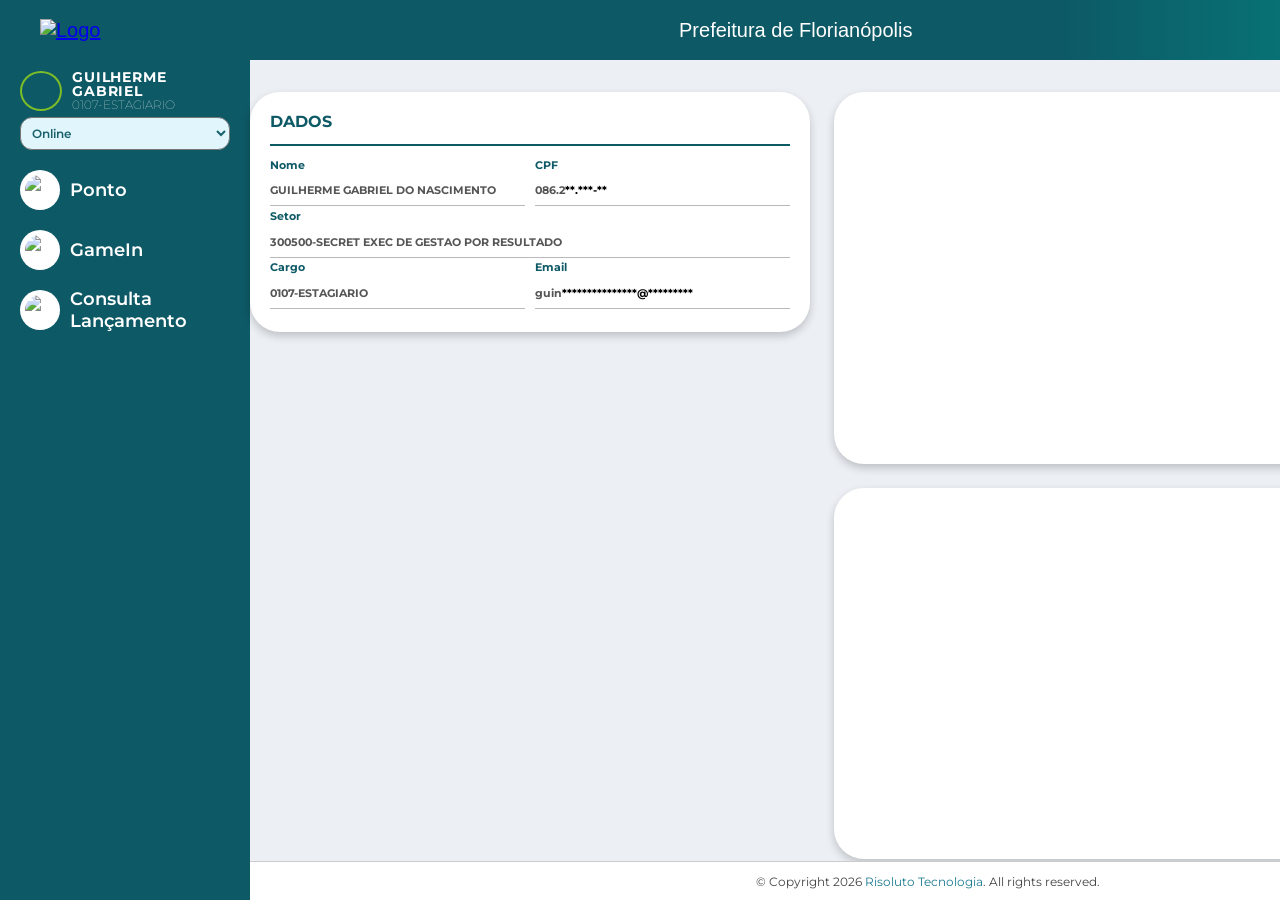
==== facein/facein.html @ f5a33a9f "Rename index.html to facein.html" ====
<!doctype html>
<html lang="pt-br">

<head>
    <meta charset="UTF-8" />
    <meta name="viewport" content="width=device-width, initial-scale=1.0" />
    <link rel="icon" type="image/x-icon" href="https://risoluto.4effect.com.br/faviconLogo.png" />
    <link rel="stylesheet" href="https://cdnjs.cloudflare.com/ajax/libs/font-awesome/7.0.1/css/all.min.css" />
    <link href="https://fonts.googleapis.com/css2?family=Montserrat:wght@400;700&display=swap" rel="stylesheet" />
    <link rel="stylesheet" href="../css/main.css" />
    <link rel="stylesheet" href="../css/header.css" />
    <link rel="stylesheet" href="../css/sidebar.css" />
    <link rel="stylesheet" href="../css/content.css" />
    <link rel="stylesheet" href="css/content.css" />
    <link rel="stylesheet" href="css/r-sidebar.css" />

    <title>Face-In</title>
</head>

<body>
    <div class="layout">
        <div class="main-header">
            <div class="menu">
                <i class="fa-solid fa-bars" id="menuToggle"></i>
                <div class="logo-container">
                    <a href="../index.html"><img
                            src="https://risoluto.4effect.com.br/content/6431367a41f82eb26218bc7eacbb597b.png"
                            width="200px;" alt="Logo" />
                    </a>
                </div>
            </div>
            <div class="empresa-container">
                <span>Prefeitura de Florianópolis</span>
            </div>
            <div class="header-user-container">
                <span class="clock">00:00:00</span>
                <img width="40" height="40" src="https://img.icons8.com/ios-filled/50/ffffff/fingerprint.png"
                    alt="fingerprint" class="fingerprint" />

                <i class="user fa fa-user"></i>
            </div>
        </div>

        <div class="sidebar">
            <div class="sidebar-menu">
                <div class="user-info">
                    <i class="user2 fa fa-user" id="borderColor"></i>
                    <div class="name-job-title">
                        <span>GUILHERME GABRIEL</span>
                        <p>0107-ESTAGIARIO</p>
                    </div>
                </div>

                <div class="user-status">
                    <select name="status" id="Status">
                        <option value="Online">Online</option>
                        <option value="Ausente">Ausente</option>
                        <option value="Ocupado">Ocupado</option>
                    </select>
                </div>

                <div class="ponto">
                    <a href="../ponto/gerenciamento-ponto.html"><img class="sidebar-fingerprint" width="30" height="30"
                            src="https://img.icons8.com/ios-filled/50/0c424e/fingerprint.png" alt="fingerprint" />
                        <span>Ponto</span>
                    </a>
                </div>
                <div class="game-in">
                    <a href=""><img width="30" height="30"
                            src="https://img.icons8.com/sf-black-filled/64/0d5965/controller.png" alt="controller" />
                        <span>GameIn</span>
                    </a>
                </div>
                <div class="consulta-lancamento">
                    <a href=""><img width="30" height="30"
                            src="https://img.icons8.com/ios/50/0d5965/printer-door-open.png" alt="printer-door-open" />
                        <span>Consulta Lançamento</span>
                    </a>
                </div>
            </div>
        </div>

        <main class="content">

            <div class="content-main">

                <div class="grid">

                    <div class="bloco dados">
                        <h4 style="color: #0d5965">DADOS</h4>
                        <hr>
                        <div class="grid-dados">
                            <div class="nome">
                                <h6 class="dados-title">Nome</h6>
                                <h6 class="dados-value">GUILHERME GABRIEL DO NASCIMENTO</h6>
                            </div>

                            <div class="cpf">
                                <h6 class="dados-title">CPF</h6>
                                <h6 class="dados-value">086.2<span>**.***-**</span></h6>
                            </div>

                            <div class="setor">
                                <h6 class="dados-title">Setor</h6>
                                <h6 class="dados-value">300500-SECRET EXEC DE GESTAO POR RESULTADO</h6>
                            </div>

                            <div class="cargo">
                                <h6 class="dados-title">Cargo</h6>
                                <h6 class="dados-value">0107-ESTAGIARIO</h6>
                            </div>

                            <div class="email">
                                <h6 class="dados-title">Email</h6>
                                <h6 class="dados-value">guin<span>***************@*********</span></h6>
                            </div>

                        </div>
                    </div>

                    <div class="bloco faltas"></div>
                    <div class="bloco pendencias"></div>

                </div>


                <div class="r-sidebar">
                    <div class="search">
                        <input type="text" placeholder="Buscar" />
                        <i class="fa-solid fa-magnifying-glass"></i>
                    </div>
                </div>

            </div>

            <footer class="content-footer">
                <span>© Copyright 2026 <a href="#">Risoluto Tecnologia</a>. All rights reserved.</span>
            </footer>


            

        </main>

    </div>
    <script src="../js/script.js"></script>
</body>


</html>
---- css/main.css ----
* {
  margin: 0;
  padding: 0;
  box-sizing: border-box;
}

body {
  font-family: "Segoe UI", Tahoma, Geneva, Verdana, sans-serif;
  background-color: #ecf0f5;
}

.layout {
  display: grid;
  grid-template-areas: "header header" "sidebar content";
  grid-template-columns: 250px 1fr;
  grid-template-rows: 60px 1fr;
  height: 100vh;
}
---- css/header.css ----
.main-header {
  display: flex;
  align-items: center;
  height: 60px;
  background-color: #0d5965;
  justify-content: space-between;
  font-size: 20px;
  grid-area: header;
  user-select: none;
}

.menu,
.empresa-container,
.header-user-container {
  display: flex;
  color: #fff;
  align-items: center;
  justify-content: center;
  height: 100%;
  width: 100%;
}

.menu {
  padding-left: 20px;
  gap: 20px;
  justify-content: flex-start;
}


.header-user-container {
  background: linear-gradient(90deg, #0d5965, #009488);
  justify-content: flex-end;
  padding: 0 20px;
  gap: 20px;
}

.clock {
    font-family: Digital-7 Mono !important;
    font-size: 1.5rem;
    font-weight: 100;
    -webkit-text-stroke: 1.45px;
}

.fingerprint {
  padding: 5px 8px;
}

.user {
  padding: 10px 20px;
}

.fingerprint, .user {
    display: flex;
    background-color: #0d5965;
    color: #fff;
    align-items: center;
    justify-content: center;
    border-radius: 50%;
    box-shadow: 0 0 10px rgba(0, 0, 0, 0.2);
  }
---- css/sidebar.css ----
.sidebar {
  width: 250px;
  background-color: #0d5965;
  color: #fff;
  display: flex;
  flex-direction: column;
  align-items: center;
  height: 100%;
  grid-area: sidebar;
  user-select: none;
}

.sidebar-menu {
  display: flex;
  flex-direction: column;
  padding: 10px 20px;
}

.user-info {
  display: inline-flex;
  align-items: center;
  gap: 10px;
  width: 100%;
  line-height: 13px;
  margin-bottom: 6px;
}

.user-info i {
  border-radius: 50%;
  border: 2px solid #7cbd28;
  height: 40px;
  width: 45px;
  display: flex;
  align-items: center;
  justify-content: center;
}

.user-info span {
  flex-wrap: wrap;

  font-family: Montserrat, sans-serif;
  font-size: 14px;
  font-weight: bold;
  letter-spacing: 0.8px;
}

.user-info p {
  font-size: 12px;
  font-weight: 100;
  font-family: Montserrat, sans-serif;
}

.user-status {
  color: #fff;
  cursor: pointer;
  margin-bottom: 10px;
}

.user-status select {
  background-color: #e1f5fc !important;
  color: #19626d !important;
  border-radius: 12px;
  padding: 7px;
  font-size: 12px;
  font-family: Montserrat, sans-serif;
  font-weight: 600;
  width: 100%;
  outline: none;
}

.face-in 
.ponto,
.game-in,
.consulta-lancamento,
.sidebar a {
  display: inline-flex;
  align-items: center;
  gap: 10px;
  font-size: 18px;
  font-family: Montserrat, sans-serif;
  font-weight: 600;
  text-decoration: none;
  color: #fff;
}

.face-in i {
  color: #0d5965;
  background-color: #fff;
  width: 40px;
  height: 40px;
  border-radius: 50%;
  display: flex;
  align-items: center;
  justify-content: center;
  margin: 10px 0;
}

.ponto img,
.game-in img,
.consulta-lancamento img {
  width: 40px;
  height: 40px;
  display: flex;
  align-items: center;
  justify-content: center;
  margin: 10px 0;
  background-color: #fff;
  width: fit-content;
  border-radius: 50%;
  padding: 5px;
}
---- css/content.css ----
.content {
    grid-area: content;
    display: flex;
    flex-direction: column;
    font-family: Montserrat, sans-serif;
    transition: transform .3s;
}

.content-main {
  display: flex;
  height: 100%;
  justify-content: center;
  gap: 2rem;
}

.content-header {
  display: flex;
  gap: 0.5rem;
  background-color: #fff;
  padding: 6px;
  box-shadow: 2px 0 5px rgba(0, 0, 0, 0.6);
  height: 35px;
  align-items: flex-start;
}

.content-header a {
  font-size: 10px;
  text-decoration: none;
  color: #1b7a90;
}

.content-header span {
  font-size: 12.2px;
}

.content-header a,
.content-header span {
  color: #1b7a90;
}

.fg-wrapper {
  display: flex;
  flex-direction: column;
  background-color: #fff;
  box-shadow: 2px 2px 5px rgba(0, 0, 0, 0.6);
  color: #58baca;
  width: 220px;
  height: 220px;
  margin-top: 10rem;
  border-radius: 16px;
}

.FaceIn,
.GameIn,
.FaceIn a,
.GameIn a {
  display: flex;
  flex-direction: column;
  align-items: center;
  justify-content: center;
  gap: 0.9rem;
  height: 100%;
  width: 100%;
  cursor: pointer;
  text-decoration: none;
}

.FaceIn i,
.GameIn i {
  font-size: 7.8rem;
  color: #008794;
}

.FaceIn span,
.GameIn span {
  font-size: 1.2rem;
  color: #58baca;
  font-weight: bold;
  text-shadow: 0 0 2px rgba(0, 0, 0, 0.3);
}

.fg-wrapper:hover {
    transform: scale(1.05);
}

.content-footer {
  display: flex;
  gap: 0.5rem;
  background-color: #fff;
  padding: 6px;
  height: 40px;
  align-items: center;
  justify-content: center;
  font-size: 12px;
  color: #444;
  border-top: 1px solid rgba(0, 0, 0, 0.2);
  margin-top: auto;
}

.content-footer a {
  text-decoration: none;
  color: #1b7a90;
}
---- facein/css/content.css ----
.content-main {
    justify-content: flex-end;
    gap: 0;
}

.content-main::selection {
    background-color: #0d5965;
    color: #fff;
}

.grid {
    display: grid;
    grid-template-columns: repeat(2, 1fr);
    grid-template-rows: repeat(2, 1fr);
    width: 70rem;
    margin: 2rem auto 2px;
    gap: 1.5rem;
}

.bloco {
    border-radius: 30px;
    background-color: #fff;
    box-shadow: 0px 4px 8px rgba(0, 0, 0, 0.2);
    padding: 20px;
}

.dados {
    display: flex;
    flex-direction: column;
    gap: 0.8rem;
    height: 15rem;
    width: 35rem;
}


.pendencias {
    grid-column: 2 / 3;
}

hr {
    color: #0d5965;
    border: 1px solid #0d5965;
}

.grid-dados {
    display: grid;
    grid-template-columns: repeat(2, 1fr);
    grid-template-rows: repeat(3, 1fr);
    width: 100%;
    height: 100%;
    gap: 0 10px;
}

.setor {
    grid-column: 1 / 3;
}

.dados-title {
    margin-bottom: .8rem;
    color: #0d5965;
}

.dados-value {
    color: #555;
    border-bottom: 1px solid #999999af;
    padding-bottom: .5rem;
}

.grid-dados hr {
    color: #0d5965;
    border: .5px solid #0d5965;
}

h6 span {
    color: #000;
}
---- facein/css/r-sidebar.css ----
.r-sidebar {
    display: flex;
    flex-direction: column;
    background-color: #fff;
    width: 235px;
    align-items: center;
    box-shadow: 0 -5px 8px rgba(0, 0, 0, 0.3);
}


.search {
    display: flex;
    align-items: center;
    width: 220px;
    padding: 2px 5px;
    background: #e1f5fc;
    margin: 10px 0;
    border-radius: 15px;
}

.search input {
    display: flex;
    border: none;
    background: #eee;
    width: 100%;
    outline: none;
    border-radius: 16px;
    font-weight: bolder;
    padding: 3px 10px;
}

.search input::placeholder {
    font-weight: bold;
    font-size: 12px;
    text-align: right;
}

.search i {
    color: #047885;
    font-size: 11px;
}
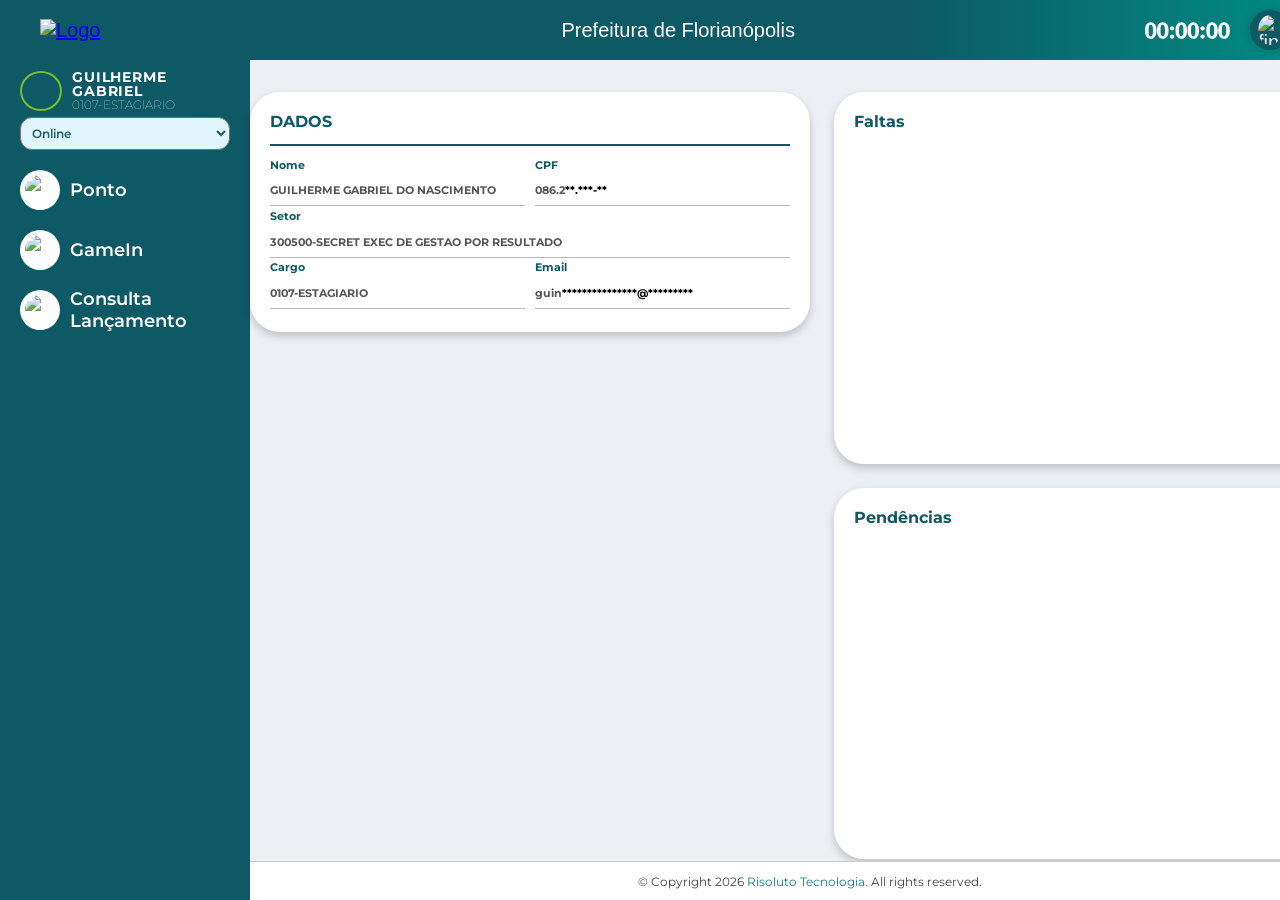
==== commit dd81efc6: "Update menu toggle and add headers for sections" ====
--- a/facein/facein.html
+++ b/facein/facein.html
@@ -21,7 +21,7 @@
     <div class="layout">
         <div class="main-header">
             <div class="menu">
-                <i class="fa-solid fa-bars" id="menuToggle"></i>
+                <i class="fa-solid fa-bars" id="sidebarToggler"></i>
                 <div class="logo-container">
                     <a href="../index.html"><img
                             src="https://risoluto.4effect.com.br/content/6431367a41f82eb26218bc7eacbb597b.png"
@@ -118,8 +118,12 @@
                         </div>
                     </div>
 
-                    <div class="bloco faltas"></div>
-                    <div class="bloco pendencias"></div>
+                    <div class="bloco faltas">
+                        <h4 style="color: #0d5965">Faltas</h4>
+                    </div>
+                    <div class="bloco pendencias">
+                        <h4 style="color: #0d5965">Pendências</h4>
+                    </div>
 
                 </div>
 
--- a/css/main.css
+++ b/css/main.css
@@ -16,3 +16,9 @@
   grid-template-rows: 60px 1fr;
   height: 100vh;
 }
+
+.layout.adapt {
+  grid-template-areas: "header header" "content content";
+  grid-template-columns: 1fr;
+  grid-template-rows: 60px 1fr;
+}
--- a/css/header.css
+++ b/css/header.css
@@ -18,6 +18,10 @@
   justify-content: center;
   height: 100%;
   width: 100%;
+}
+
+#sidebarToggler {
+  cursor: pointer;
 }
 
 .menu {
@@ -59,3 +63,8 @@
     box-shadow: 0 0 10px rgba(0, 0, 0, 0.2);
   }
 
+@media (max-width: 900px) {
+  .empresa-container {
+    display: none;
+  }
+}
--- a/css/sidebar.css
+++ b/css/sidebar.css
@@ -8,6 +8,14 @@
   height: 100%;
   grid-area: sidebar;
   user-select: none;
+  transition: width .2s ease, opacity .2s ease;
+}
+
+.sidebar.is-closed {
+  width: 0;
+  opacity: 0;
+  pointer-events: none;
+  grid-area: content;
 }
 
 .sidebar-menu {
--- a/css/content.css
+++ b/css/content.css
@@ -3,7 +3,6 @@
     display: flex;
     flex-direction: column;
     font-family: Montserrat, sans-serif;
-    transition: transform .3s;
 }
 
 .content-main {
--- a/facein/css/content.css
+++ b/facein/css/content.css
@@ -74,3 +74,20 @@
 h6 span {
     color: #000;
 }
+
+@media (max-width: 1135px) {
+    .grid {
+        grid-template-columns: 1fr;
+        grid-template-rows: repeat(3, 1fr);
+        width: fit-content;
+    }
+
+    .faltas {
+        grid-column: 1 / 2;
+    }
+
+    .pendencias {
+        grid-column: 1 / 2;
+    }
+    
+}
--- a/facein/css/r-sidebar.css
+++ b/facein/css/r-sidebar.css
@@ -5,6 +5,7 @@
     width: 235px;
     align-items: center;
     box-shadow: 0 -5px 8px rgba(0, 0, 0, 0.3);
+    transition: transform .2s ease;
 }
 
 
@@ -39,3 +40,11 @@
     color: #047885;
     font-size: 11px;
 }
+
+@media (max-width: 1385px) {
+    .r-sidebar {
+        display: none;
+    }
+}
+
+
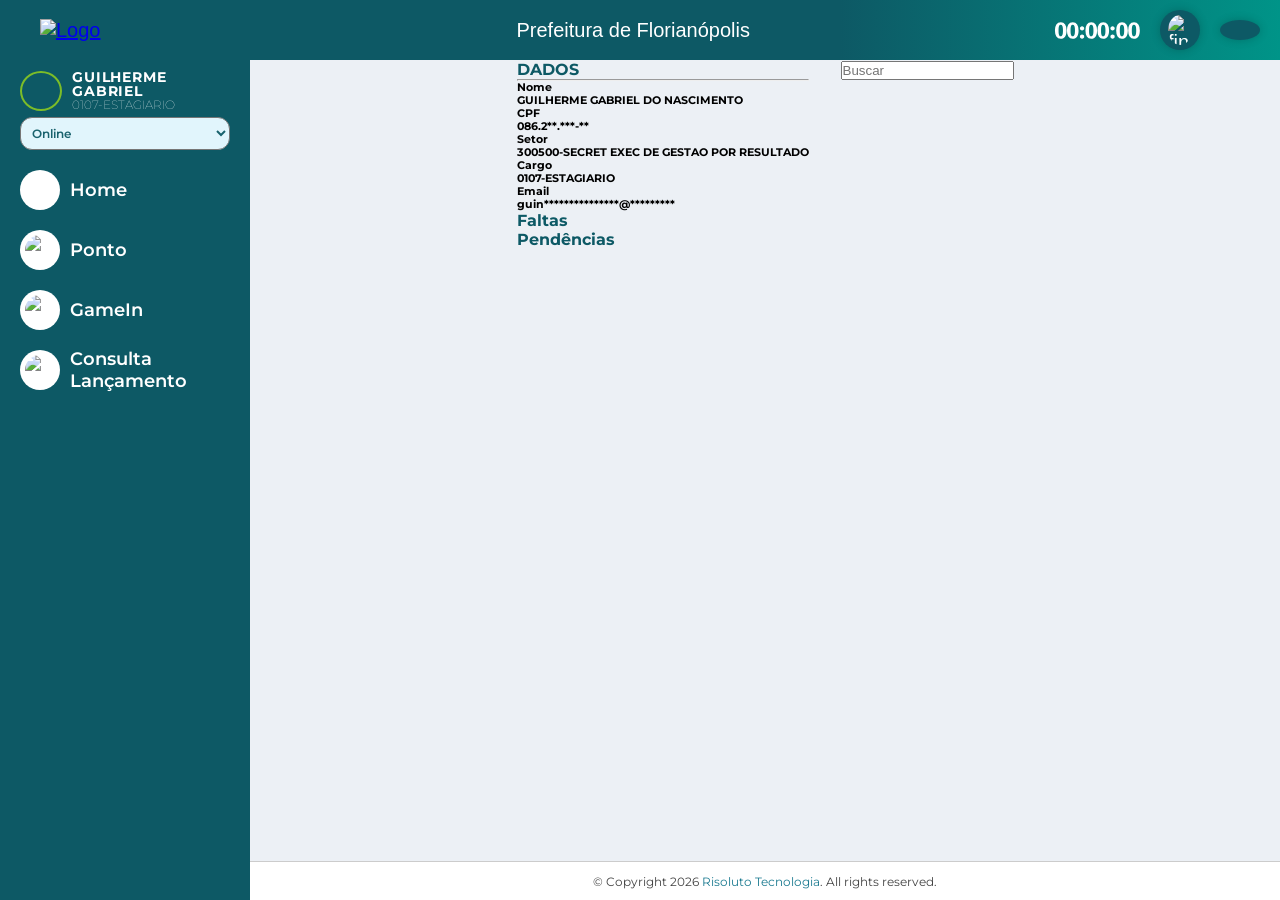
==== commit 16865908: "Update and rename facein.html to facein/facein.html" ====
--- a/facein/facein.html
+++ b/facein/facein.html
@@ -1,154 +1,164 @@
-<!doctype html>
-<html lang="pt-br">
-
-<head>
-    <meta charset="UTF-8" />
-    <meta name="viewport" content="width=device-width, initial-scale=1.0" />
-    <link rel="icon" type="image/x-icon" href="https://risoluto.4effect.com.br/faviconLogo.png" />
-    <link rel="stylesheet" href="https://cdnjs.cloudflare.com/ajax/libs/font-awesome/7.0.1/css/all.min.css" />
-    <link href="https://fonts.googleapis.com/css2?family=Montserrat:wght@400;700&display=swap" rel="stylesheet" />
-    <link rel="stylesheet" href="../css/main.css" />
-    <link rel="stylesheet" href="../css/header.css" />
-    <link rel="stylesheet" href="../css/sidebar.css" />
-    <link rel="stylesheet" href="../css/content.css" />
-    <link rel="stylesheet" href="css/content.css" />
-    <link rel="stylesheet" href="css/r-sidebar.css" />
-
-    <title>Face-In</title>
-</head>
-
-<body>
-    <div class="layout">
-        <div class="main-header">
-            <div class="menu">
-                <i class="fa-solid fa-bars" id="sidebarToggler"></i>
-                <div class="logo-container">
-                    <a href="../index.html"><img
-                            src="https://risoluto.4effect.com.br/content/6431367a41f82eb26218bc7eacbb597b.png"
-                            width="200px;" alt="Logo" />
-                    </a>
-                </div>
-            </div>
-            <div class="empresa-container">
-                <span>Prefeitura de Florianópolis</span>
-            </div>
-            <div class="header-user-container">
-                <span class="clock">00:00:00</span>
-                <img width="40" height="40" src="https://img.icons8.com/ios-filled/50/ffffff/fingerprint.png"
-                    alt="fingerprint" class="fingerprint" />
-
-                <i class="user fa fa-user"></i>
-            </div>
-        </div>
-
-        <div class="sidebar">
-            <div class="sidebar-menu">
-                <div class="user-info">
-                    <i class="user2 fa fa-user" id="borderColor"></i>
-                    <div class="name-job-title">
-                        <span>GUILHERME GABRIEL</span>
-                        <p>0107-ESTAGIARIO</p>
-                    </div>
-                </div>
-
-                <div class="user-status">
-                    <select name="status" id="Status">
-                        <option value="Online">Online</option>
-                        <option value="Ausente">Ausente</option>
-                        <option value="Ocupado">Ocupado</option>
-                    </select>
-                </div>
-
-                <div class="ponto">
-                    <a href="../ponto/gerenciamento-ponto.html"><img class="sidebar-fingerprint" width="30" height="30"
-                            src="https://img.icons8.com/ios-filled/50/0c424e/fingerprint.png" alt="fingerprint" />
-                        <span>Ponto</span>
-                    </a>
-                </div>
-                <div class="game-in">
-                    <a href=""><img width="30" height="30"
-                            src="https://img.icons8.com/sf-black-filled/64/0d5965/controller.png" alt="controller" />
-                        <span>GameIn</span>
-                    </a>
-                </div>
-                <div class="consulta-lancamento">
-                    <a href=""><img width="30" height="30"
-                            src="https://img.icons8.com/ios/50/0d5965/printer-door-open.png" alt="printer-door-open" />
-                        <span>Consulta Lançamento</span>
-                    </a>
-                </div>
-            </div>
-        </div>
-
-        <main class="content">
-
-            <div class="content-main">
-
-                <div class="grid">
-
-                    <div class="bloco dados">
-                        <h4 style="color: #0d5965">DADOS</h4>
-                        <hr>
-                        <div class="grid-dados">
-                            <div class="nome">
-                                <h6 class="dados-title">Nome</h6>
-                                <h6 class="dados-value">GUILHERME GABRIEL DO NASCIMENTO</h6>
-                            </div>
-
-                            <div class="cpf">
-                                <h6 class="dados-title">CPF</h6>
-                                <h6 class="dados-value">086.2<span>**.***-**</span></h6>
-                            </div>
-
-                            <div class="setor">
-                                <h6 class="dados-title">Setor</h6>
-                                <h6 class="dados-value">300500-SECRET EXEC DE GESTAO POR RESULTADO</h6>
-                            </div>
-
-                            <div class="cargo">
-                                <h6 class="dados-title">Cargo</h6>
-                                <h6 class="dados-value">0107-ESTAGIARIO</h6>
-                            </div>
-
-                            <div class="email">
-                                <h6 class="dados-title">Email</h6>
-                                <h6 class="dados-value">guin<span>***************@*********</span></h6>
-                            </div>
-
-                        </div>
-                    </div>
-
-                    <div class="bloco faltas">
-                        <h4 style="color: #0d5965">Faltas</h4>
-                    </div>
-                    <div class="bloco pendencias">
-                        <h4 style="color: #0d5965">Pendências</h4>
-                    </div>
-
-                </div>
-
-
-                <div class="r-sidebar">
-                    <div class="search">
-                        <input type="text" placeholder="Buscar" />
-                        <i class="fa-solid fa-magnifying-glass"></i>
-                    </div>
-                </div>
-
-            </div>
-
-            <footer class="content-footer">
-                <span>© Copyright 2026 <a href="#">Risoluto Tecnologia</a>. All rights reserved.</span>
-            </footer>
-
-
-            
-
-        </main>
-
-    </div>
-    <script src="../js/script.js"></script>
-</body>
-
-
-</html>
+<!doctype html>
+<html lang="pt-br">
+
+<head>
+    <meta charset="UTF-8" />
+    <meta name="viewport" content="width=device-width, initial-scale=1.0" />
+    <link rel="icon" type="image/x-icon" href="https://risoluto.4effect.com.br/faviconLogo.png" />
+    <link rel="stylesheet" href="https://cdnjs.cloudflare.com/ajax/libs/font-awesome/7.0.1/css/all.min.css" />
+    <link href="https://fonts.googleapis.com/css2?family=Montserrat:wght@400;700&display=swap" rel="stylesheet" />
+    <link rel="stylesheet" href="../css/main.css" />
+    <link rel="stylesheet" href="../css/header.css" />
+    <link rel="stylesheet" href="../css/sidebar.css" />
+    <link rel="stylesheet" href="../css/content.css" />
+    <link rel="stylesheet" href="css/content.css" />
+    <link rel="stylesheet" href="css/r-sidebar.css" />
+
+    <title>Face-In</title>
+</head>
+
+<body>
+    <div class="layout">
+        <div class="main-header">
+            <div class="menu">
+                <i class="fa-solid fa-bars" id="sidebarToggler"></i>
+
+                <div class="logo-container">
+                    <a href="../index.html"><img
+                            src="https://risoluto.4effect.com.br/content/6431367a41f82eb26218bc7eacbb597b.png"
+                            width="200px;" alt="Logo" />
+                    </a>
+                </div>
+            </div>
+            <div class="empresa-container">
+                <span>Prefeitura de Florianópolis</span>
+            </div>
+            <div class="header-user-container">
+                <span class="clock">00:00:00</span>
+                <img width="40" height="40" src="https://img.icons8.com/ios-filled/50/ffffff/fingerprint.png"
+                    alt="fingerprint" class="fingerprint" />
+
+                <i class="user fa fa-user"></i>
+            </div>
+        </div>
+
+        <div class="sidebar">
+            <div class="sidebar-menu">
+                <div class="user-info">
+                    <i class="user2 fa fa-user" id="borderColor"></i>
+                    <div class="name-job-title">
+                        <span>GUILHERME GABRIEL</span>
+                        <p>0107-ESTAGIARIO</p>
+                    </div>
+                </div>
+
+                <div class="user-status">
+                    <select name="status" id="Status">
+                        <option value="Online">Online</option>
+                        <option value="Ausente">Ausente</option>
+                        <option value="Ocupado">Ocupado</option>
+                    </select>
+                </div>
+
+                <div class="home">
+                    <a href="../index.html">
+                        <i class="fa fa-house"></i>
+                        <span>Home</span>
+                    </a>
+                </div>
+
+
+                <div class="ponto">
+                    <a href="../ponto/gerenciamento-ponto.html"><img class="sidebar-fingerprint" width="30" height="30"
+                            src="https://img.icons8.com/ios-filled/50/0c424e/fingerprint.png" alt="fingerprint" />
+                        <span>Ponto</span>
+                    </a>
+                </div>
+                <div class="game-in">
+                    <a href=""><img width="30" height="30"
+                            src="https://img.icons8.com/sf-black-filled/64/0d5965/controller.png" alt="controller" />
+                        <span>GameIn</span>
+                    </a>
+                </div>
+                <div class="consulta-lancamento">
+                    <a href=""><img width="30" height="30"
+                            src="https://img.icons8.com/ios/50/0d5965/printer-door-open.png" alt="printer-door-open" />
+                        <span>Consulta Lançamento</span>
+                    </a>
+                </div>
+            </div>
+        </div>
+
+        <main class="content">
+
+            <div class="content-main">
+
+                <div class="grid">
+
+                    <div class="bloco dados">
+                        <h4 style="color: #0d5965">DADOS</h4>
+                        <hr>
+                        <div class="grid-dados">
+                            <div class="nome">
+                                <h6 class="dados-title">Nome</h6>
+                                <h6 class="dados-value">GUILHERME GABRIEL DO NASCIMENTO</h6>
+                            </div>
+
+                            <div class="cpf">
+                                <h6 class="dados-title">CPF</h6>
+                                <h6 class="dados-value">086.2<span>**.***-**</span></h6>
+                            </div>
+
+                            <div class="setor">
+                                <h6 class="dados-title">Setor</h6>
+                                <h6 class="dados-value">300500-SECRET EXEC DE GESTAO POR RESULTADO</h6>
+                            </div>
+
+                            <div class="cargo">
+                                <h6 class="dados-title">Cargo</h6>
+                                <h6 class="dados-value">0107-ESTAGIARIO</h6>
+                            </div>
+
+                            <div class="email">
+                                <h6 class="dados-title">Email</h6>
+                                <h6 class="dados-value">guin<span>***************@*********</span></h6>
+                            </div>
+
+                        </div>
+                    </div>
+
+                    <div class="bloco faltas">
+                        <h4 style="color: #0d5965">Faltas</h4>
+                    </div>
+                    <div class="bloco pendencias">
+                        <h4 style="color: #0d5965">Pendências</h4>
+                    </div>
+
+                </div>
+
+
+                <div class="r-sidebar">
+                    <div class="search">
+                        <input type="text" placeholder="Buscar" />
+                        <i class="fa-solid fa-magnifying-glass"></i>
+                    </div>
+                </div>
+
+            </div>
+
+            <footer class="content-footer">
+                <span>© Copyright 2026 <a href="#">Risoluto Tecnologia</a>. All rights reserved.</span>
+            </footer>
+
+
+
+
+        </main>
+
+    </div>
+    <script src="../js/script.js"></script>
+</body>
+
+
+
+</html>
--- a/css/main.css
+++ b/css/main.css
@@ -1,24 +1,25 @@
-* {
-  margin: 0;
-  padding: 0;
-  box-sizing: border-box;
-}
-
-body {
-  font-family: "Segoe UI", Tahoma, Geneva, Verdana, sans-serif;
-  background-color: #ecf0f5;
-}
-
-.layout {
-  display: grid;
-  grid-template-areas: "header header" "sidebar content";
-  grid-template-columns: 250px 1fr;
-  grid-template-rows: 60px 1fr;
-  height: 100vh;
-}
-
-.layout.adapt {
-  grid-template-areas: "header header" "content content";
-  grid-template-columns: 1fr;
-  grid-template-rows: 60px 1fr;
-}
+* {
+  margin: 0;
+  padding: 0;
+  box-sizing: border-box;
+}
+
+body {
+  font-family: "Segoe UI", Tahoma, Geneva, Verdana, sans-serif;
+  background-color: #ecf0f5;
+}
+
+.layout {
+  display: grid;
+  grid-template-areas: "header header" "sidebar content";
+  grid-template-columns: 250px 1fr;
+  grid-template-rows: 60px 1fr;
+  height: 100vh;
+}
+
+.layout.adapt {
+  grid-template-areas: "header header" "content content";
+  grid-template-columns: 1fr;
+  grid-template-rows: 60px 1fr;
+
+}
--- a/css/header.css
+++ b/css/header.css
@@ -1,70 +1,71 @@
-.main-header {
-  display: flex;
-  align-items: center;
-  height: 60px;
-  background-color: #0d5965;
-  justify-content: space-between;
-  font-size: 20px;
-  grid-area: header;
-  user-select: none;
-}
-
-.menu,
-.empresa-container,
-.header-user-container {
-  display: flex;
-  color: #fff;
-  align-items: center;
-  justify-content: center;
-  height: 100%;
-  width: 100%;
-}
-
-#sidebarToggler {
-  cursor: pointer;
-}
-
-.menu {
-  padding-left: 20px;
-  gap: 20px;
-  justify-content: flex-start;
-}
-
-
-.header-user-container {
-  background: linear-gradient(90deg, #0d5965, #009488);
-  justify-content: flex-end;
-  padding: 0 20px;
-  gap: 20px;
-}
-
-.clock {
-    font-family: Digital-7 Mono !important;
-    font-size: 1.5rem;
-    font-weight: 100;
-    -webkit-text-stroke: 1.45px;
-}
-
-.fingerprint {
-  padding: 5px 8px;
-}
-
-.user {
-  padding: 10px 20px;
-}
-
-.fingerprint, .user {
-    display: flex;
-    background-color: #0d5965;
-    color: #fff;
-    align-items: center;
-    justify-content: center;
-    border-radius: 50%;
-    box-shadow: 0 0 10px rgba(0, 0, 0, 0.2);
-  }
-
-@media (max-width: 900px) {
-  .empresa-container {
-    display: none;
-  }
-}
+.main-header {
+  display: flex;
+  align-items: center;
+  height: 60px;
+  background-color: #0d5965;
+  justify-content: space-between;
+  font-size: 20px;
+  grid-area: header;
+  user-select: none;
+}
+
+.menu,
+.empresa-container,
+.header-user-container {
+  display: flex;
+  color: #fff;
+  align-items: center;
+  justify-content: center;
+  height: 100%;
+  width: 100%;
+}
+
+#sidebarToggler {
+  cursor: pointer;
+}
+
+.menu {
+  padding-left: 20px;
+  gap: 20px;
+  justify-content: flex-start;
+}
+
+.header-user-container {
+  background: linear-gradient(90deg, #0d5965, #009488);
+  justify-content: flex-end;
+  padding: 0 20px;
+  gap: 20px;
+}
+
+.clock {
+  font-family: Digital-7 Mono !important;
+  font-size: 1.5rem;
+  font-weight: 100;
+  -webkit-text-stroke: 1.45px;
+}
+
+.fingerprint {
+  padding: 5px 8px;
+}
+
+.user {
+  padding: 10px 20px;
+}
+
+.fingerprint,
+.user {
+  display: flex;
+  background-color: #0d5965;
+  color: #fff;
+  align-items: center;
+  justify-content: center;
+  border-radius: 50%;
+  box-shadow: 0 0 10px rgba(0, 0, 0, 0.2);
+}
+
+@media (max-width: 900px) {
+  .logo-container,
+  .empresa-container {
+    display: none;
+  }
+}
--- a/css/sidebar.css
+++ b/css/sidebar.css
@@ -1,119 +1,121 @@
-.sidebar {
-  width: 250px;
-  background-color: #0d5965;
-  color: #fff;
-  display: flex;
-  flex-direction: column;
-  align-items: center;
-  height: 100%;
-  grid-area: sidebar;
-  user-select: none;
-  transition: width .2s ease, opacity .2s ease;
-}
-
-.sidebar.is-closed {
-  width: 0;
-  opacity: 0;
-  pointer-events: none;
-  grid-area: content;
-}
-
-.sidebar-menu {
-  display: flex;
-  flex-direction: column;
-  padding: 10px 20px;
-}
-
-.user-info {
-  display: inline-flex;
-  align-items: center;
-  gap: 10px;
-  width: 100%;
-  line-height: 13px;
-  margin-bottom: 6px;
-}
-
-.user-info i {
-  border-radius: 50%;
-  border: 2px solid #7cbd28;
-  height: 40px;
-  width: 45px;
-  display: flex;
-  align-items: center;
-  justify-content: center;
-}
-
-.user-info span {
-  flex-wrap: wrap;
-
-  font-family: Montserrat, sans-serif;
-  font-size: 14px;
-  font-weight: bold;
-  letter-spacing: 0.8px;
-}
-
-.user-info p {
-  font-size: 12px;
-  font-weight: 100;
-  font-family: Montserrat, sans-serif;
-}
-
-.user-status {
-  color: #fff;
-  cursor: pointer;
-  margin-bottom: 10px;
-}
-
-.user-status select {
-  background-color: #e1f5fc !important;
-  color: #19626d !important;
-  border-radius: 12px;
-  padding: 7px;
-  font-size: 12px;
-  font-family: Montserrat, sans-serif;
-  font-weight: 600;
-  width: 100%;
-  outline: none;
-}
-
-.face-in 
-.ponto,
-.game-in,
-.consulta-lancamento,
-.sidebar a {
-  display: inline-flex;
-  align-items: center;
-  gap: 10px;
-  font-size: 18px;
-  font-family: Montserrat, sans-serif;
-  font-weight: 600;
-  text-decoration: none;
-  color: #fff;
-}
-
-.face-in i {
-  color: #0d5965;
-  background-color: #fff;
-  width: 40px;
-  height: 40px;
-  border-radius: 50%;
-  display: flex;
-  align-items: center;
-  justify-content: center;
-  margin: 10px 0;
-}
-
-.ponto img,
-.game-in img,
-.consulta-lancamento img {
-  width: 40px;
-  height: 40px;
-  display: flex;
-  align-items: center;
-  justify-content: center;
-  margin: 10px 0;
-  background-color: #fff;
-  width: fit-content;
-  border-radius: 50%;
-  padding: 5px;
-}
+.sidebar {
+  width: 250px;
+  background-color: #0d5965;
+  color: #fff;
+  display: flex;
+  flex-direction: column;
+  align-items: center;
+  height: 100%;
+  grid-area: sidebar;
+  user-select: none;
+  transition: width .2s ease, opacity .2s ease;
+}
+
+.sidebar.is-closed {
+  width: 0;
+  opacity: 0;
+  pointer-events: none;
+  grid-area: content;
+}
+
+.sidebar-menu {
+  display: flex;
+  flex-direction: column;
+  padding: 10px 20px;
+}
+
+.user-info {
+  display: inline-flex;
+  align-items: center;
+  gap: 10px;
+  width: 100%;
+  line-height: 13px;
+  margin-bottom: 6px;
+}
+
+.user-info i {
+  border-radius: 50%;
+  border: 2px solid #7cbd28;
+  height: 40px;
+  width: 45px;
+  display: flex;
+  align-items: center;
+  justify-content: center;
+}
+
+.user-info span {
+  flex-wrap: wrap;
+
+  font-family: Montserrat, sans-serif;
+  font-size: 14px;
+  font-weight: bold;
+  letter-spacing: 0.8px;
+}
+
+.user-info p {
+  font-size: 12px;
+  font-weight: 100;
+  font-family: Montserrat, sans-serif;
+}
+
+.user-status {
+  color: #fff;
+  cursor: pointer;
+  margin-bottom: 10px;
+}
+
+.user-status select {
+  background-color: #e1f5fc !important;
+  color: #19626d !important;
+  border-radius: 12px;
+  padding: 7px;
+  font-size: 12px;
+  font-family: Montserrat, sans-serif;
+  font-weight: 600;
+  width: 100%;
+  outline: none;
+}
+
+.home,
+.face-in 
+.ponto,
+.game-in,
+.consulta-lancamento,
+.sidebar a {
+  display: inline-flex;
+  align-items: center;
+  gap: 10px;
+  font-size: 18px;
+  font-family: Montserrat, sans-serif;
+  font-weight: 600;
+  text-decoration: none;
+  color: #fff;
+}
+
+.home i,
+.face-in i {
+  color: #0d5965;
+  background-color: #fff;
+  width: 40px;
+  height: 40px;
+  border-radius: 50%;
+  display: flex;
+  align-items: center;
+  justify-content: center;
+  margin: 10px 0;
+}
+
+.ponto img,
+.game-in img,
+.consulta-lancamento img {
+  width: 40px;
+  height: 40px;
+  display: flex;
+  align-items: center;
+  justify-content: center;
+  margin: 10px 0;
+  background-color: #fff;
+  width: fit-content;
+  border-radius: 50%;
+  padding: 5px;
+}
--- a/css/content.css
+++ b/css/content.css
@@ -1,102 +1,121 @@
-.content {
-    grid-area: content;
-    display: flex;
-    flex-direction: column;
-    font-family: Montserrat, sans-serif;
-}
-
-.content-main {
-  display: flex;
-  height: 100%;
-  justify-content: center;
-  gap: 2rem;
-}
-
-.content-header {
-  display: flex;
-  gap: 0.5rem;
-  background-color: #fff;
-  padding: 6px;
-  box-shadow: 2px 0 5px rgba(0, 0, 0, 0.6);
-  height: 35px;
-  align-items: flex-start;
-}
-
-.content-header a {
-  font-size: 10px;
-  text-decoration: none;
-  color: #1b7a90;
-}
-
-.content-header span {
-  font-size: 12.2px;
-}
-
-.content-header a,
-.content-header span {
-  color: #1b7a90;
-}
-
-.fg-wrapper {
-  display: flex;
-  flex-direction: column;
-  background-color: #fff;
-  box-shadow: 2px 2px 5px rgba(0, 0, 0, 0.6);
-  color: #58baca;
-  width: 220px;
-  height: 220px;
-  margin-top: 10rem;
-  border-radius: 16px;
-}
-
-.FaceIn,
-.GameIn,
-.FaceIn a,
-.GameIn a {
-  display: flex;
-  flex-direction: column;
-  align-items: center;
-  justify-content: center;
-  gap: 0.9rem;
-  height: 100%;
-  width: 100%;
-  cursor: pointer;
-  text-decoration: none;
-}
-
-.FaceIn i,
-.GameIn i {
-  font-size: 7.8rem;
-  color: #008794;
-}
-
-.FaceIn span,
-.GameIn span {
-  font-size: 1.2rem;
-  color: #58baca;
-  font-weight: bold;
-  text-shadow: 0 0 2px rgba(0, 0, 0, 0.3);
-}
-
-.fg-wrapper:hover {
-    transform: scale(1.05);
-}
-
-.content-footer {
-  display: flex;
-  gap: 0.5rem;
-  background-color: #fff;
-  padding: 6px;
-  height: 40px;
-  align-items: center;
-  justify-content: center;
-  font-size: 12px;
-  color: #444;
-  border-top: 1px solid rgba(0, 0, 0, 0.2);
-  margin-top: auto;
-}
-
-.content-footer a {
-  text-decoration: none;
-  color: #1b7a90;
-}
+.content {
+    grid-area: content;
+    display: flex;
+    flex-direction: column;
+    font-family: Montserrat, sans-serif;
+}
+
+.content-main {
+  display: flex;
+  height: 100%;
+  justify-content: center;
+  gap: 2rem;
+}
+
+.content-header {
+  display: flex;
+  gap: 0.5rem;
+  background-color: #fff;
+  padding: 6px;
+  box-shadow: 2px 0 5px rgba(0, 0, 0, 0.6);
+  height: 35px;
+  align-items: flex-start;
+}
+
+.content-header a {
+  font-size: 10px;
+  text-decoration: none;
+  color: #1b7a90;
+}
+
+.content-header span {
+  font-size: 12.2px;
+}
+
+.content-header a,
+.content-header span {
+  color: #1b7a90;
+}
+
+.fg-wrapper {
+  display: flex;
+  flex-direction: column;
+  background-color: #fff;
+  box-shadow: 2px 2px 5px rgba(0, 0, 0, 0.6);
+  color: #58baca;
+  width: 220px;
+  height: 220px;
+  margin-top: 10rem;
+  border-radius: 16px;
+}
+
+.FaceIn,
+.GameIn,
+.FaceIn a,
+.GameIn a {
+  display: flex;
+  flex-direction: column;
+  align-items: center;
+  justify-content: center;
+  gap: 0.9rem;
+  height: 100%;
+  width: 100%;
+  cursor: pointer;
+  text-decoration: none;
+}
+
+.FaceIn i,
+.GameIn i {
+  font-size: 7.8rem;
+  color: #008794;
+}
+
+.FaceIn span,
+.GameIn span {
+  font-size: 1.2rem;
+  color: #58baca;
+  font-weight: bold;
+  text-shadow: 0 0 2px rgba(0, 0, 0, 0.3);
+}
+
+.fg-wrapper:hover {
+    transform: scale(1.05);
+}
+
+.content-footer {
+  display: flex;
+  gap: 0.5rem;
+  background-color: #fff;
+  padding: 6px;
+  height: 40px;
+  align-items: center;
+  justify-content: center;
+  font-size: 12px;
+  color: #444;
+  border-top: 1px solid rgba(0, 0, 0, 0.2);
+  margin-top: auto;
+}
+
+.content-footer a {
+  text-decoration: none;
+  color: #1b7a90;
+}
+
+@media (max-width: 555px) {
+  
+  .content-main {
+    flex-direction: column;
+    gap: 10px;
+    align-items: center;
+    justify-content: center;
+  }
+
+  .fg-wrapper {
+    margin-top: 0;
+  }
+
+  .content-footer {
+    font-size: 9px;
+  }
+  
+}
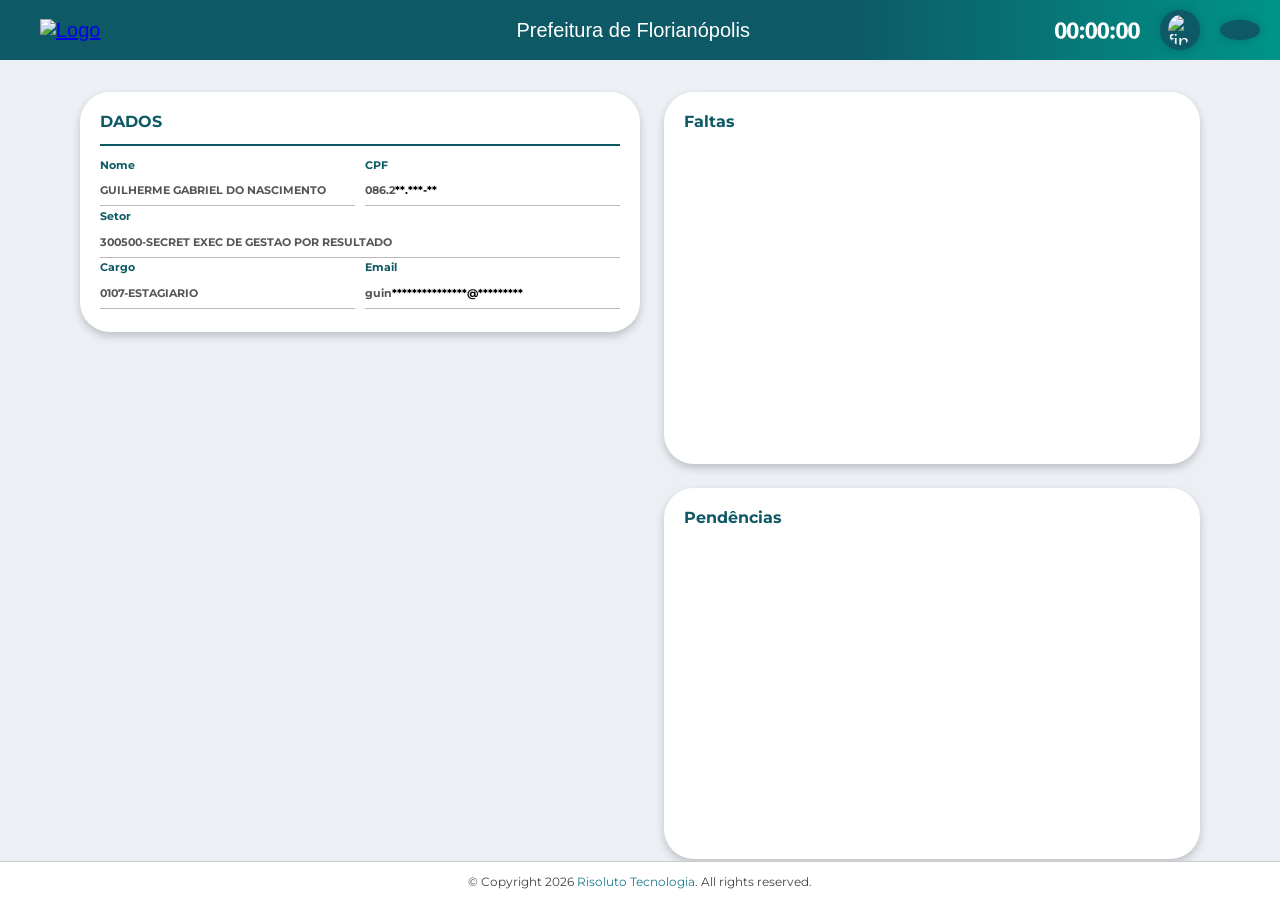
==== commit f05deea8: "Update facein.html" ====
--- a/facein/facein.html
+++ b/facein/facein.html
@@ -160,5 +160,4 @@
 </body>
 
 
-
 </html>
--- a/css/main.css
+++ b/css/main.css
@@ -14,12 +14,11 @@
   grid-template-areas: "header header" "sidebar content";
   grid-template-columns: 250px 1fr;
   grid-template-rows: 60px 1fr;
-  height: 100vh;
+  height: 100dvh;
 }
 
 .layout.adapt {
   grid-template-areas: "header header" "content content";
   grid-template-columns: 1fr;
   grid-template-rows: 60px 1fr;
-
 }
--- a/facein/css/content.css
+++ b/facein/css/content.css
@@ -0,0 +1,112 @@
+.content-main {
+    justify-content: flex-end;
+    gap: 0;
+}
+
+.content-main::selection {
+    background-color: #0d5965;
+    color: #fff;
+}
+
+.grid {
+    display: grid;
+    grid-template-columns: repeat(2, 1fr);
+    grid-template-rows: repeat(2, 1fr);
+    width: 70rem;
+    margin: 2rem auto 2px;
+    gap: 1.5rem;
+}
+
+.bloco {
+    border-radius: 30px;
+    background-color: #fff;
+    box-shadow: 0px 4px 8px rgba(0, 0, 0, 0.2);
+    padding: 20px;
+}
+
+.dados {
+    display: flex;
+    flex-direction: column;
+    gap: 0.8rem;
+    height: 15rem;
+    width: 35rem;
+}
+
+
+.pendencias {
+    grid-column: 2 / 3;
+}
+
+hr {
+    color: #0d5965;
+    border: 1px solid #0d5965;
+}
+
+.grid-dados {
+    display: grid;
+    grid-template-columns: repeat(2, 1fr);
+    grid-template-rows: repeat(3, 1fr);
+    width: 100%;
+    height: 100%;
+    gap: 0 10px;
+}
+
+.setor {
+    grid-column: 1 / 3;
+}
+
+.dados-title {
+    margin-bottom: .8rem;
+    color: #0d5965;
+}
+
+.dados-value {
+    color: #555;
+    border-bottom: 1px solid #999999af;
+    padding-bottom: .5rem;
+}
+
+.grid-dados hr {
+    color: #0d5965;
+    border: .5px solid #0d5965;
+}
+
+h6 span {
+    color: #000;
+}
+
+@media (max-width: 1135px) {
+    .grid {
+        grid-template-columns: 1fr;
+        grid-template-rows: repeat(3, 1fr);
+        width: fit-content;
+    }
+
+    .faltas {
+        grid-column: 1 / 2;
+    }
+
+    .pendencias {
+        grid-column: 1 / 2;
+    }
+    
+}
+
+@media (max-width: 320px) {
+    .dados,
+    .faltas,
+    .pendencias {
+        font-size: 10px;
+        width: 100%;
+        height: 13rem;
+        font-size: .6rem;
+    }
+
+    .grid-dados {
+        gap: 0 5px;
+    }
+
+    .grid {
+        gap: 5px;
+    }
+}
--- a/facein/css/r-sidebar.css
+++ b/facein/css/r-sidebar.css
@@ -0,0 +1,50 @@
+.r-sidebar {
+    display: flex;
+    flex-direction: column;
+    background-color: #fff;
+    width: 235px;
+    align-items: center;
+    box-shadow: 0 -5px 8px rgba(0, 0, 0, 0.3);
+    transition: transform .2s ease;
+}
+
+
+.search {
+    display: flex;
+    align-items: center;
+    width: 220px;
+    padding: 2px 5px;
+    background: #e1f5fc;
+    margin: 10px 0;
+    border-radius: 15px;
+}
+
+.search input {
+    display: flex;
+    border: none;
+    background: #eee;
+    width: 100%;
+    outline: none;
+    border-radius: 16px;
+    font-weight: bolder;
+    padding: 3px 10px;
+}
+
+.search input::placeholder {
+    font-weight: bold;
+    font-size: 12px;
+    text-align: right;
+}
+
+.search i {
+    color: #047885;
+    font-size: 11px;
+}
+
+@media (max-width: 1385px) {
+    .r-sidebar {
+        display: none;
+    }
+}
+
+
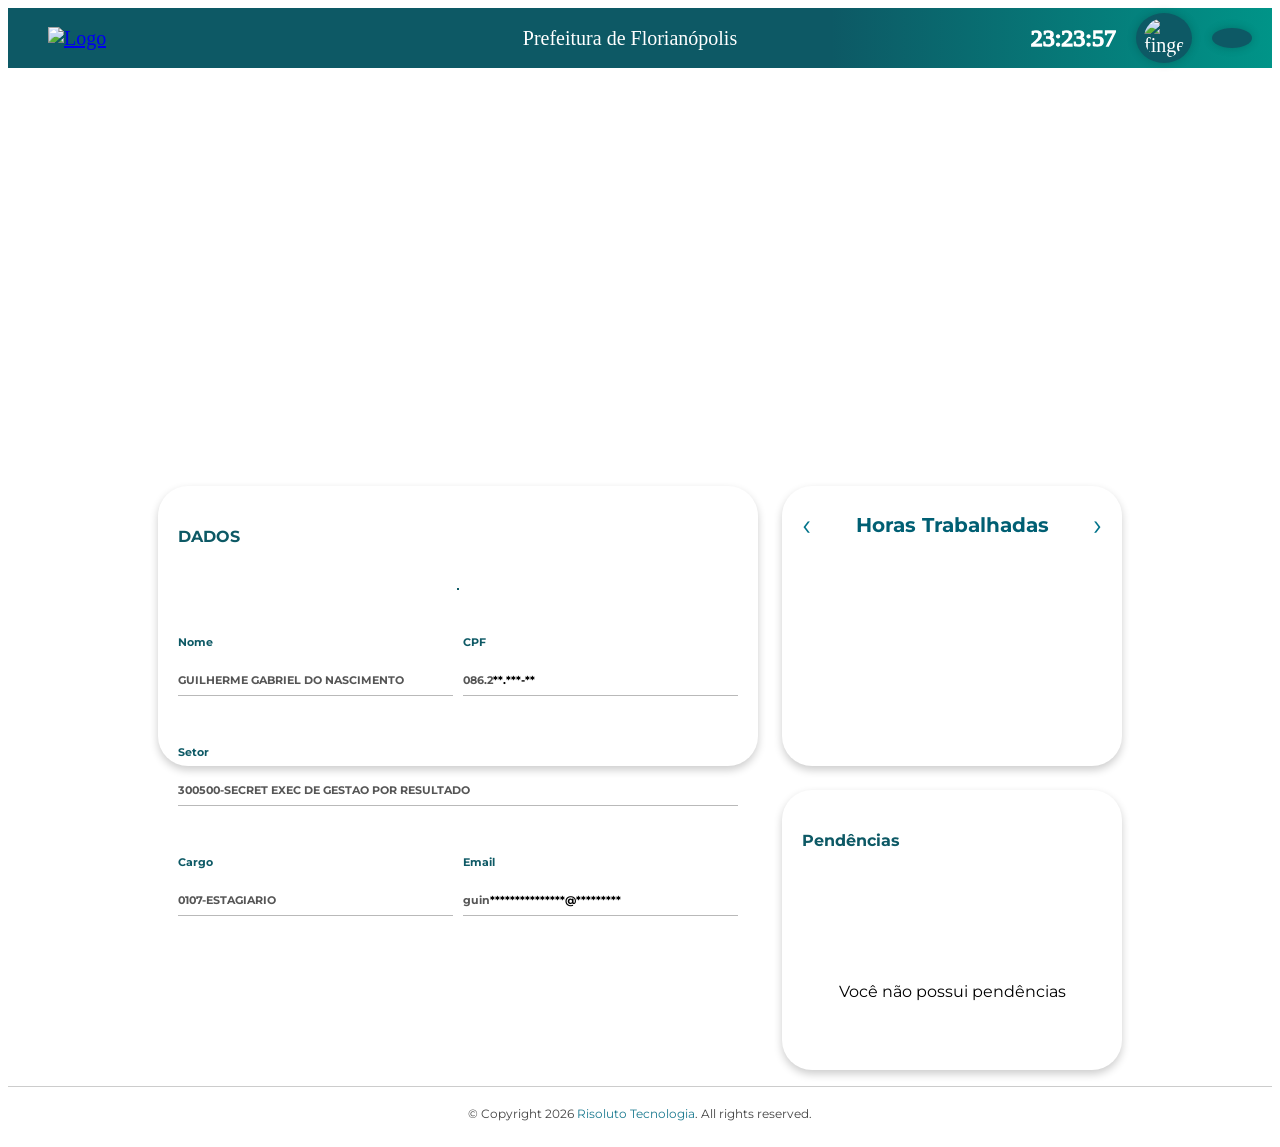
==== commit dcbe348e: "Update facein.html" ====
--- a/facein/facein.html
+++ b/facein/facein.html
@@ -7,6 +7,7 @@
     <link rel="icon" type="image/x-icon" href="https://risoluto.4effect.com.br/faviconLogo.png" />
     <link rel="stylesheet" href="https://cdnjs.cloudflare.com/ajax/libs/font-awesome/7.0.1/css/all.min.css" />
     <link href="https://fonts.googleapis.com/css2?family=Montserrat:wght@400;700&display=swap" rel="stylesheet" />
+    <script src="https://cdn.jsdelivr.net/npm/chart.js"></script>
     <link rel="stylesheet" href="../css/main.css" />
     <link rel="stylesheet" href="../css/header.css" />
     <link rel="stylesheet" href="../css/sidebar.css" />
@@ -128,10 +129,26 @@
                     </div>
 
                     <div class="bloco faltas">
-                        <h4 style="color: #0d5965">Faltas</h4>
+                        <div class="topo">
+                            <div class="seta">&#8249;</div>
+                            <h2>Horas Trabalhadas</h2>
+                            <div class="seta">&#8250;</div>
+                        </div>
+
+                        <canvas id="grafico"></canvas>
+
+                        <div class="rodape">
+                            <div class="info">41:40 <span>horas trabalhadas no mês</span></div>
+                            <select>
+                                <option>01/03/26 à 31/03/26</option>
+                            </select>
+                        </div>
                     </div>
                     <div class="bloco pendencias">
                         <h4 style="color: #0d5965">Pendências</h4>
+                        <div class="info-pendencias">
+                            <p>Você não possui pendências</p>
+                        </div>
                     </div>
 
                 </div>
--- a/css/main.css
+++ b/css/main.css
@@ -1,24 +1,71 @@
-* {
-  margin: 0;
-  padding: 0;
-  box-sizing: border-box;
+.main-header {
+  display: flex;
+  align-items: center;
+  height: 60px;
+  background-color: #0d5965;
+  justify-content: space-between;
+  font-size: 20px;
+  grid-area: header;
+  user-select: none;
 }
 
-body {
-  font-family: "Segoe UI", Tahoma, Geneva, Verdana, sans-serif;
-  background-color: #ecf0f5;
+.menu,
+.empresa-container,
+.header-user-container {
+  display: flex;
+  color: #fff;
+  align-items: center;
+  justify-content: center;
+  height: 100%;
+  width: 100%;
 }
 
-.layout {
-  display: grid;
-  grid-template-areas: "header header" "sidebar content";
-  grid-template-columns: 250px 1fr;
-  grid-template-rows: 60px 1fr;
-  height: 100dvh;
+#sidebarToggler {
+  cursor: pointer;
 }
 
-.layout.adapt {
-  grid-template-areas: "header header" "content content";
-  grid-template-columns: 1fr;
-  grid-template-rows: 60px 1fr;
+.menu {
+  padding-left: 20px;
+  gap: 20px;
+  justify-content: flex-start;
 }
+
+.header-user-container {
+  background: linear-gradient(90deg, #0d5965, #009488);
+  justify-content: flex-end;
+  padding: 0 20px;
+  gap: 20px;
+}
+
+.clock {
+  font-family: Digital-7 Mono !important;
+  font-size: 1.5rem;
+  font-weight: 100;
+  -webkit-text-stroke: 1.45px;
+}
+
+.fingerprint {
+  padding: 5px 8px;
+}
+
+.user {
+  padding: 10px 20px;
+}
+
+.fingerprint,
+.user {
+  display: flex;
+  background-color: #0d5965;
+  color: #fff;
+  align-items: center;
+  justify-content: center;
+  border-radius: 50%;
+  box-shadow: 0 0 10px rgba(0, 0, 0, 0.2);
+}
+
+@media (max-width: 780px) {
+  .logo-container,
+  .empresa-container {
+    display: none;
+  }
+}
--- a/css/header.css
+++ b/css/header.css
@@ -63,7 +63,7 @@
   box-shadow: 0 0 10px rgba(0, 0, 0, 0.2);
 }
 
-@media (max-width: 900px) {
+@media (max-width: 780px) {
   .logo-container,
   .empresa-container {
     display: none;
--- a/css/sidebar.css
+++ b/css/sidebar.css
@@ -8,7 +8,9 @@
   height: 100%;
   grid-area: sidebar;
   user-select: none;
-  transition: width .2s ease, opacity .2s ease;
+  transition:
+    width 0.2s ease,
+    opacity 0.2s ease;
 }
 
 .sidebar.is-closed {
@@ -77,8 +79,7 @@
 }
 
 .home,
-.face-in 
-.ponto,
+.face-in .ponto,
 .game-in,
 .consulta-lancamento,
 .sidebar a {
@@ -90,7 +91,12 @@
   font-weight: 600;
   text-decoration: none;
   color: #fff;
+  width: 100%;
+  -webkit-tap-highlight-color: transparent;
 }
+
+
+
 
 .home i,
 .face-in i {
--- a/css/content.css
+++ b/css/content.css
@@ -1,8 +1,8 @@
 .content {
-    grid-area: content;
-    display: flex;
-    flex-direction: column;
-    font-family: Montserrat, sans-serif;
+  grid-area: content;
+  display: flex;
+  flex-direction: column;
+  font-family: Montserrat, sans-serif;
 }
 
 .content-main {
@@ -47,6 +47,7 @@
   height: 220px;
   margin-top: 10rem;
   border-radius: 16px;
+  -webkit-tap-highlight-color: transparent;
 }
 
 .FaceIn,
@@ -79,7 +80,7 @@
 }
 
 .fg-wrapper:hover {
-    transform: scale(1.05);
+  transform: scale(1.05);
 }
 
 .content-footer {
@@ -102,7 +103,6 @@
 }
 
 @media (max-width: 555px) {
-  
   .content-main {
     flex-direction: column;
     gap: 10px;
@@ -117,5 +117,4 @@
   .content-footer {
     font-size: 9px;
   }
-  
 }
--- a/facein/css/content.css
+++ b/facein/css/content.css
@@ -1,112 +1,207 @@
 .content-main {
-    justify-content: flex-end;
-    gap: 0;
+  justify-content: flex-end;
+  gap: 0;
 }
 
 .content-main::selection {
-    background-color: #0d5965;
-    color: #fff;
+  background-color: #0d5965;
+  color: #fff;
 }
 
 .grid {
-    display: grid;
-    grid-template-columns: repeat(2, 1fr);
+  transition: 0.4s ease;
+  display: grid;
+  grid-template-columns: repeat(2, 1fr);
+  grid-template-rows: repeat(2, 1fr);
+  width: min(100%, 70rem);
+  margin: 1rem auto;
+  gap: 1.5rem;
+}
+
+.bloco {
+  border-radius: 30px;
+  background-color: #fff;
+  box-shadow: 0px 4px 8px rgba(0, 0, 0, 0.2);
+  padding: 20px;
+}
+
+.dados {
+  display: flex;
+  flex-direction: column;
+  gap: 0.8rem;
+  height: 15rem;
+  width: 35rem;
+}
+
+.pendencias {
+  grid-column: 2 / 3;
+}
+
+.info-pendencias {
+  display: flex;
+  justify-content: center;
+  align-items: center;
+  height: 100%;
+}
+
+hr {
+  color: #0d5965;
+  border: 1px solid #0d5965;
+}
+
+.grid-dados {
+  display: grid;
+  grid-template-columns: repeat(2, 1fr);
+  grid-template-rows: repeat(2, 1fr);
+  width: 100%;
+  height: 100%;
+  gap: 0 10px;
+}
+
+.setor {
+  grid-column: 1 / 3;
+}
+
+.dados-title {
+  margin-bottom: 0.8rem;
+  color: #0d5965;
+}
+
+.dados-value {
+  color: #555;
+  border-bottom: 1px solid #999999af;
+  padding-bottom: 0.5rem;
+
+  white-space: nowrap;
+  overflow: hidden;
+  text-overflow: ellipsis;
+}
+
+.grid-dados hr {
+  color: #0d5965;
+  border: 0.5px solid #0d5965;
+}
+
+h6 span {
+  color: #000;
+}
+
+.topo {
+  display: flex;
+  align-items: center;
+  justify-content: space-between;
+  margin-bottom: 20px;
+}
+
+.topo h2 {
+  margin: 0;
+  color: #005f73;
+  font-size: 20px;
+}
+
+.seta {
+  font-size: 30px;
+  color: #00738a;
+  cursor: pointer;
+  user-select: none;
+}
+
+.rodape {
+  display: flex;
+  justify-content: space-between;
+  align-items: center;
+  flex-wrap: wrap;
+  gap: 10px;
+}
+
+.info {
+  color: #6bbecb;
+  font-size: 20px;
+  font-weight: bold;
+}
+
+.info span {
+  font-size: 16px;
+  font-weight: normal;
+  color: #999;
+}
+
+select {
+  border: none;
+  background: #d9edf2;
+  color: #176b86;
+  padding: 10px 14px;
+  border-radius: 12px;
+  font-size: 15px;
+  outline: none;
+}
+
+@media (max-width: 1385px) {
+  .grid {
+    grid-template-columns: 1fr;
     grid-template-rows: repeat(2, 1fr);
-    width: 70rem;
-    margin: 2rem auto 2px;
-    gap: 1.5rem;
-}
-
-.bloco {
-    border-radius: 30px;
-    background-color: #fff;
-    box-shadow: 0px 4px 8px rgba(0, 0, 0, 0.2);
-    padding: 20px;
-}
-
-.dados {
-    display: flex;
-    flex-direction: column;
-    gap: 0.8rem;
-    height: 15rem;
-    width: 35rem;
-}
-
-
-.pendencias {
-    grid-column: 2 / 3;
-}
-
-hr {
-    color: #0d5965;
-    border: 1px solid #0d5965;
-}
-
-.grid-dados {
-    display: grid;
-    grid-template-columns: repeat(2, 1fr);
-    grid-template-rows: repeat(3, 1fr);
+    width: fit-content;
+  }
+
+  .faltas .rodape {
+    display: none;
+  }
+}
+
+@media (max-width: 1024px) {
+  .bloco {
     width: 100%;
+    font-size: 1rem;
+  }
+
+  .faltas,
+  .pendencias {
     height: 100%;
-    gap: 0 10px;
-}
-
-.setor {
+    width: 30rem;
+  }
+
+  .grid-dados {
+    gap: 0 5px;
+  }
+
+  .grid {
+    gap: 5px;
+    grid-template-rows: repeat(2, 1fr);
+  }
+
+  .faltas .topo h2,
+  .topo {
+    margin-bottom: 0;
+    font-size: 14px;
+  }
+}
+
+@media (max-width: 768px) {
+  .grid {
+    grid-template-rows: repeat(2, 0.45fr);
+  }
+
+  .dados {
     grid-column: 1 / 3;
-}
-
-.dados-title {
-    margin-bottom: .8rem;
-    color: #0d5965;
-}
-
-.dados-value {
-    color: #555;
-    border-bottom: 1px solid #999999af;
-    padding-bottom: .5rem;
-}
-
-.grid-dados hr {
-    color: #0d5965;
-    border: .5px solid #0d5965;
-}
-
-h6 span {
-    color: #000;
-}
-
-@media (max-width: 1135px) {
-    .grid {
-        grid-template-columns: 1fr;
-        grid-template-rows: repeat(3, 1fr);
-        width: fit-content;
-    }
-
-    .faltas {
-        grid-column: 1 / 2;
-    }
-
-    .pendencias {
-        grid-column: 1 / 2;
-    }
-    
-}
-
-@media (max-width: 320px) {
-    .dados,
-    .faltas,
-    .pendencias {
-        font-size: 10px;
-        width: 100%;
-        height: 13rem;
-        font-size: .6rem;
-    }
-
-    .grid-dados {
-        gap: 0 5px;
-    }
-
-    .grid {
-        gap: 5px;
-    }
-}
+  }
+
+  .faltas,
+  .pendencias {
+    max-width: 20rem;
+  }
+}
+
+@media (max-width: 425px) {
+  .grid {
+    grid-template-rows: repeat(3, 0.9fr);
+  }
+
+  .dados {
+    font-size: 0.7rem;
+  }
+
+  .bloco {
+    width: 19rem;
+    grid-column: 1 / 2;
+  }
+}
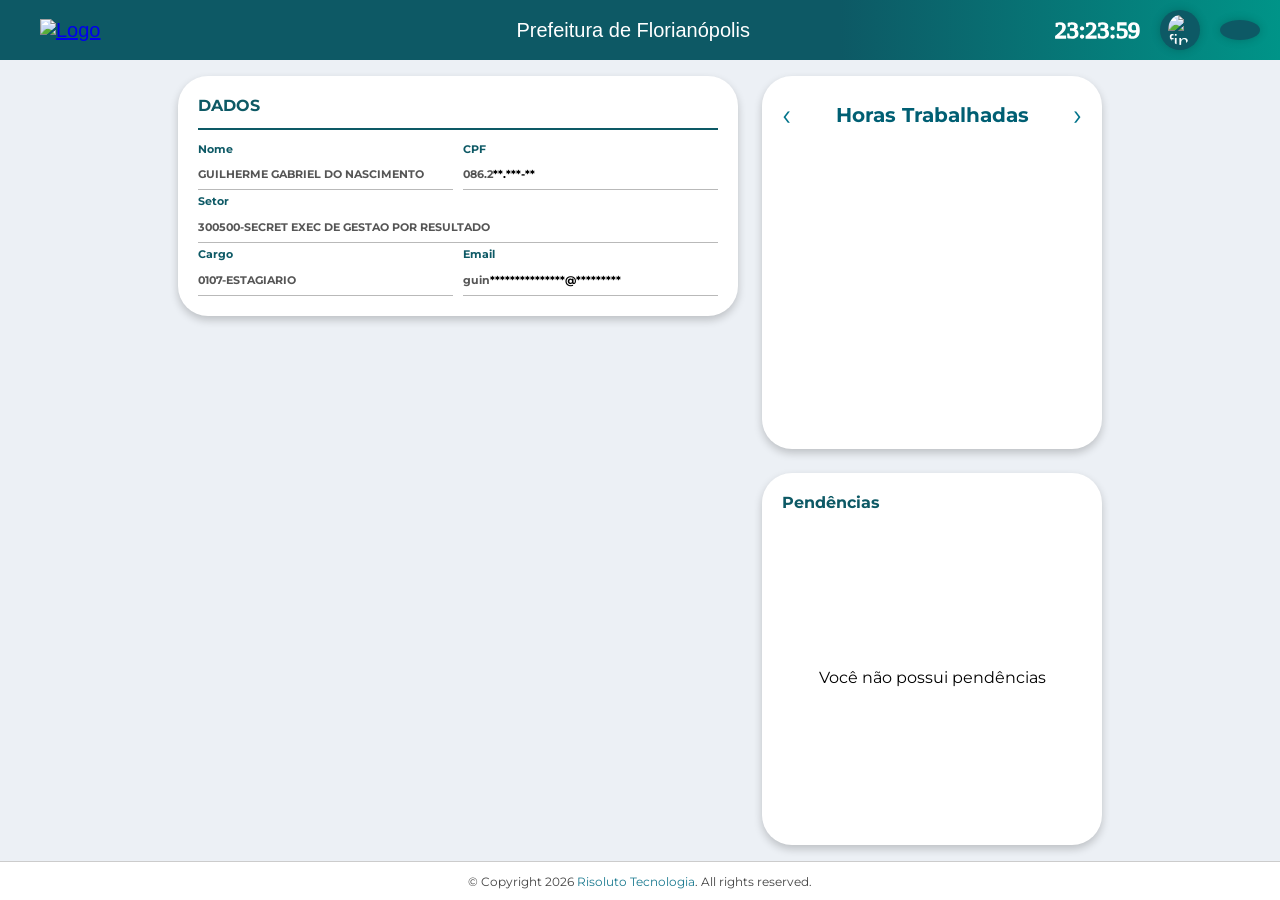
==== commit 77efc2d1: "Add files via upload" ====
--- a/facein/facein.html
+++ b/facein/facein.html
@@ -134,9 +134,9 @@
                             <h2>Horas Trabalhadas</h2>
                             <div class="seta">&#8250;</div>
                         </div>
-
-                        <canvas id="grafico"></canvas>
-
+                        <div style="height: 180px;">
+                            <canvas id="grafico"></canvas>
+                        </div>
                         <div class="rodape">
                             <div class="info">41:40 <span>horas trabalhadas no mês</span></div>
                             <select>
@@ -177,4 +177,4 @@
 </body>
 
 
-</html>
+</html>
--- a/css/main.css
+++ b/css/main.css
@@ -1,71 +1,24 @@
-.main-header {
-  display: flex;
-  align-items: center;
-  height: 60px;
-  background-color: #0d5965;
-  justify-content: space-between;
-  font-size: 20px;
-  grid-area: header;
-  user-select: none;
+* {
+  margin: 0;
+  padding: 0;
+  box-sizing: border-box;
 }
 
-.menu,
-.empresa-container,
-.header-user-container {
-  display: flex;
-  color: #fff;
-  align-items: center;
-  justify-content: center;
-  height: 100%;
-  width: 100%;
+body {
+  font-family: "Segoe UI", Tahoma, Geneva, Verdana, sans-serif;
+  background-color: #ecf0f5;
 }
 
-#sidebarToggler {
-  cursor: pointer;
+.layout {
+  display: grid;
+  grid-template-areas: "header header" "sidebar content";
+  grid-template-columns: 250px 1fr;
+  grid-template-rows: 60px 1fr;
+  height: 100dvh;
 }
 
-.menu {
-  padding-left: 20px;
-  gap: 20px;
-  justify-content: flex-start;
-}
-
-.header-user-container {
-  background: linear-gradient(90deg, #0d5965, #009488);
-  justify-content: flex-end;
-  padding: 0 20px;
-  gap: 20px;
-}
-
-.clock {
-  font-family: Digital-7 Mono !important;
-  font-size: 1.5rem;
-  font-weight: 100;
-  -webkit-text-stroke: 1.45px;
-}
-
-.fingerprint {
-  padding: 5px 8px;
-}
-
-.user {
-  padding: 10px 20px;
-}
-
-.fingerprint,
-.user {
-  display: flex;
-  background-color: #0d5965;
-  color: #fff;
-  align-items: center;
-  justify-content: center;
-  border-radius: 50%;
-  box-shadow: 0 0 10px rgba(0, 0, 0, 0.2);
-}
-
-@media (max-width: 780px) {
-  .logo-container,
-  .empresa-container {
-    display: none;
-  }
-}
+.layout.adapt {
+  grid-template-areas: "header header" "content content";
+  grid-template-columns: 1fr;
+  grid-template-rows: 60px 1fr;
+}
--- a/facein/css/content.css
+++ b/facein/css/content.css
@@ -1,207 +1,208 @@
-.content-main {
-  justify-content: flex-end;
-  gap: 0;
-}
-
-.content-main::selection {
-  background-color: #0d5965;
-  color: #fff;
-}
-
-.grid {
-  transition: 0.4s ease;
-  display: grid;
-  grid-template-columns: repeat(2, 1fr);
-  grid-template-rows: repeat(2, 1fr);
-  width: min(100%, 70rem);
-  margin: 1rem auto;
-  gap: 1.5rem;
-}
-
-.bloco {
-  border-radius: 30px;
-  background-color: #fff;
-  box-shadow: 0px 4px 8px rgba(0, 0, 0, 0.2);
-  padding: 20px;
-}
-
-.dados {
-  display: flex;
-  flex-direction: column;
-  gap: 0.8rem;
-  height: 15rem;
-  width: 35rem;
-}
-
-.pendencias {
-  grid-column: 2 / 3;
-}
-
-.info-pendencias {
-  display: flex;
-  justify-content: center;
-  align-items: center;
-  height: 100%;
-}
-
-hr {
-  color: #0d5965;
-  border: 1px solid #0d5965;
-}
-
-.grid-dados {
-  display: grid;
-  grid-template-columns: repeat(2, 1fr);
-  grid-template-rows: repeat(2, 1fr);
-  width: 100%;
-  height: 100%;
-  gap: 0 10px;
-}
-
-.setor {
-  grid-column: 1 / 3;
-}
-
-.dados-title {
-  margin-bottom: 0.8rem;
-  color: #0d5965;
-}
-
-.dados-value {
-  color: #555;
-  border-bottom: 1px solid #999999af;
-  padding-bottom: 0.5rem;
-
-  white-space: nowrap;
-  overflow: hidden;
-  text-overflow: ellipsis;
-}
-
-.grid-dados hr {
-  color: #0d5965;
-  border: 0.5px solid #0d5965;
-}
-
-h6 span {
-  color: #000;
-}
-
-.topo {
-  display: flex;
-  align-items: center;
-  justify-content: space-between;
-  margin-bottom: 20px;
-}
-
-.topo h2 {
-  margin: 0;
-  color: #005f73;
-  font-size: 20px;
-}
-
-.seta {
-  font-size: 30px;
-  color: #00738a;
-  cursor: pointer;
-  user-select: none;
-}
-
-.rodape {
-  display: flex;
-  justify-content: space-between;
-  align-items: center;
-  flex-wrap: wrap;
-  gap: 10px;
-}
-
-.info {
-  color: #6bbecb;
-  font-size: 20px;
-  font-weight: bold;
-}
-
-.info span {
-  font-size: 16px;
-  font-weight: normal;
-  color: #999;
-}
-
-select {
-  border: none;
-  background: #d9edf2;
-  color: #176b86;
-  padding: 10px 14px;
-  border-radius: 12px;
-  font-size: 15px;
-  outline: none;
-}
-
-@media (max-width: 1385px) {
-  .grid {
-    grid-template-columns: 1fr;
-    grid-template-rows: repeat(2, 1fr);
-    width: fit-content;
-  }
-
-  .faltas .rodape {
-    display: none;
-  }
-}
-
-@media (max-width: 1024px) {
-  .bloco {
-    width: 100%;
-    font-size: 1rem;
-  }
-
-  .faltas,
-  .pendencias {
-    height: 100%;
-    width: 30rem;
-  }
-
-  .grid-dados {
-    gap: 0 5px;
-  }
-
-  .grid {
-    gap: 5px;
-    grid-template-rows: repeat(2, 1fr);
-  }
-
-  .faltas .topo h2,
-  .topo {
-    margin-bottom: 0;
-    font-size: 14px;
-  }
-}
-
-@media (max-width: 768px) {
-  .grid {
-    grid-template-rows: repeat(2, 0.45fr);
-  }
-
-  .dados {
-    grid-column: 1 / 3;
-  }
-
-  .faltas,
-  .pendencias {
-    max-width: 20rem;
-  }
-}
-
-@media (max-width: 425px) {
-  .grid {
-    grid-template-rows: repeat(3, 0.9fr);
-  }
-
-  .dados {
-    font-size: 0.7rem;
-  }
-
-  .bloco {
-    width: 19rem;
-    grid-column: 1 / 2;
-  }
-}
+.content-main {
+  justify-content: flex-end;
+  gap: 0;
+}
+
+.content-main::selection {
+  background-color: #0d5965;
+  color: #fff;
+}
+
+.grid {
+  transition: 0.4s ease;
+  display: grid;
+  grid-template-columns: repeat(2, 1fr);
+  grid-template-rows: repeat(2, 1fr);
+  width: min(100%, 70rem);
+  margin: 1rem auto;
+  gap: 1.5rem;
+}
+
+.bloco {
+  border-radius: 30px;
+  background-color: #fff;
+  box-shadow: 0px 4px 8px rgba(0, 0, 0, 0.2);
+  padding: 20px;
+}
+
+.dados {
+  display: flex;
+  flex-direction: column;
+  gap: 0.8rem;
+  height: 15rem;
+  width: 35rem;
+}
+
+.pendencias,
+.faltas {
+  grid-column: 2 / 3;
+}
+
+.info-pendencias {
+  display: flex;
+  justify-content: center;
+  align-items: center;
+  height: 100%;
+}
+
+hr {
+  color: #0d5965;
+  border: 1px solid #0d5965;
+}
+
+.grid-dados {
+  display: grid;
+  grid-template-columns: repeat(2, 1fr);
+  grid-template-rows: repeat(2, 1fr);
+  width: 100%;
+  height: 100%;
+  gap: 0 10px;
+}
+
+.setor {
+  grid-column: 1 / 3;
+}
+
+.dados-title {
+  margin-bottom: 0.8rem;
+  color: #0d5965;
+}
+
+.dados-value {
+  color: #555;
+  border-bottom: 1px solid #999999af;
+  padding-bottom: 0.5rem;
+
+  white-space: nowrap;
+  overflow: hidden;
+  text-overflow: ellipsis;
+}
+
+.grid-dados hr {
+  color: #0d5965;
+  border: 0.5px solid #0d5965;
+}
+
+h6 span {
+  color: #000;
+}
+
+.topo {
+  display: flex;
+  align-items: center;
+  justify-content: space-between;
+  margin-bottom: 20px;
+}
+
+.topo h2 {
+  margin: 0;
+  color: #005f73;
+  font-size: 20px;
+}
+
+.seta {
+  font-size: 30px;
+  color: #00738a;
+  cursor: pointer;
+  user-select: none;
+}
+
+.rodape {
+  display: flex;
+  justify-content: space-between;
+  align-items: center;
+  flex-wrap: wrap;
+  gap: 10px;
+}
+
+.info {
+  color: #6bbecb;
+  font-size: 20px;
+  font-weight: bold;
+}
+
+.info span {
+  font-size: 16px;
+  font-weight: normal;
+  color: #999;
+}
+
+select {
+  border: none;
+  background: #d9edf2;
+  color: #176b86;
+  padding: 10px 14px;
+  border-radius: 12px;
+  font-size: 15px;
+  outline: none;
+}
+
+@media (max-width: 1385px) {
+  .grid {
+    grid-template-columns: 1fr;
+    grid-template-rows: repeat(2, 1fr);
+    width: fit-content;
+  }
+
+  .faltas .rodape {
+    display: none;
+  }
+}
+
+@media (max-width: 1024px) {
+  .bloco {
+    width: 100%;
+    font-size: 1rem;
+  }
+
+  .faltas,
+  .pendencias {
+    height: 100%;
+    width: 30rem;
+  }
+
+  .grid-dados {
+    gap: 0 5px;
+  }
+
+  .grid {
+    gap: 5px;
+    grid-template-rows: repeat(2, 1fr);
+  }
+
+  .faltas .topo h2,
+  .topo {
+    margin-bottom: 0;
+    font-size: 14px;
+  }
+}
+
+@media (max-width: 768px) {
+  .grid {
+    grid-template-rows: repeat(2, 0.45fr);
+  }
+
+  .dados {
+    grid-column: 1 / 3;
+  }
+
+  .faltas,
+  .pendencias {
+    max-width: 20rem;
+  }
+}
+
+@media (max-width: 425px) {
+  .grid {
+    grid-template-rows: repeat(3, 0.9fr);
+  }
+
+  .dados {
+    font-size: 0.7rem;
+  }
+
+  .bloco {
+    width: 10rem;
+    grid-column: 1 / 2;
+  }
+}
--- a/facein/css/r-sidebar.css
+++ b/facein/css/r-sidebar.css
@@ -1,50 +1,50 @@
-.r-sidebar {
-    display: flex;
-    flex-direction: column;
-    background-color: #fff;
-    width: 235px;
-    align-items: center;
-    box-shadow: 0 -5px 8px rgba(0, 0, 0, 0.3);
-    transition: transform .2s ease;
-}
-
-
-.search {
-    display: flex;
-    align-items: center;
-    width: 220px;
-    padding: 2px 5px;
-    background: #e1f5fc;
-    margin: 10px 0;
-    border-radius: 15px;
-}
-
-.search input {
-    display: flex;
-    border: none;
-    background: #eee;
-    width: 100%;
-    outline: none;
-    border-radius: 16px;
-    font-weight: bolder;
-    padding: 3px 10px;
-}
-
-.search input::placeholder {
-    font-weight: bold;
-    font-size: 12px;
-    text-align: right;
-}
-
-.search i {
-    color: #047885;
-    font-size: 11px;
-}
-
-@media (max-width: 1385px) {
-    .r-sidebar {
-        display: none;
-    }
-}
-
-
+.r-sidebar {
+    display: flex;
+    flex-direction: column;
+    background-color: #fff;
+    width: 235px;
+    align-items: center;
+    box-shadow: 0 -5px 8px rgba(0, 0, 0, 0.3);
+    transition: transform .2s ease;
+}
+
+
+.search {
+    display: flex;
+    align-items: center;
+    width: 220px;
+    padding: 2px 5px;
+    background: #e1f5fc;
+    margin: 10px 0;
+    border-radius: 15px;
+}
+
+.search input {
+    display: flex;
+    border: none;
+    background: #eee;
+    width: 100%;
+    outline: none;
+    border-radius: 16px;
+    font-weight: bolder;
+    padding: 3px 10px;
+}
+
+.search input::placeholder {
+    font-weight: bold;
+    font-size: 12px;
+    text-align: right;
+}
+
+.search i {
+    color: #047885;
+    font-size: 11px;
+}
+
+@media (max-width: 1385px) {
+    .r-sidebar {
+        display: none;
+    }
+}
+
+
